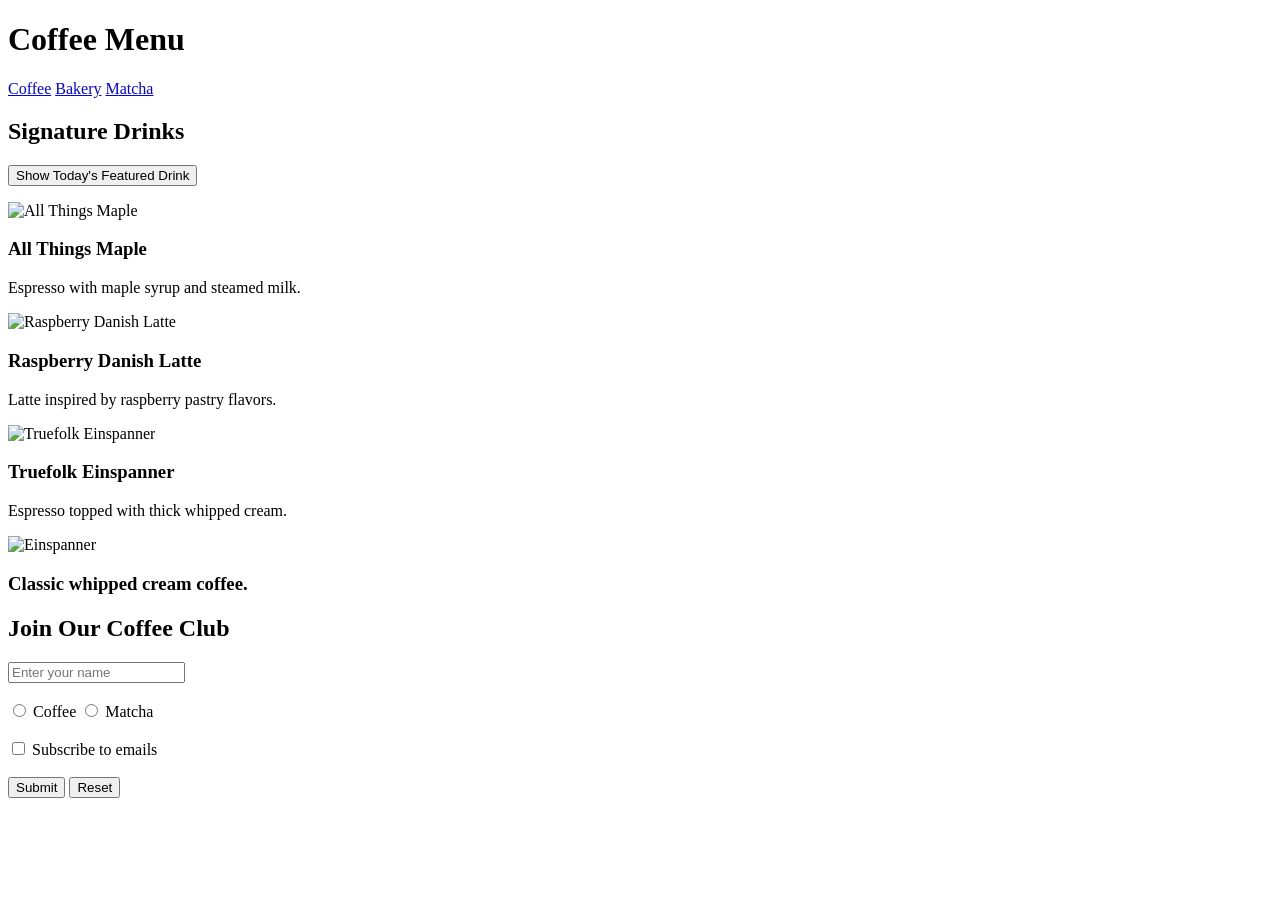
==== index.html @ 1e6955c3 "Restore index.html" ====
<!DOCTYPE html>
<html>
<head>
    <title>Coffee Menu</title>
    <link href="https://fonts.googleapis.com/css2?family=Poppins&display=swap" rel="stylesheet">
    <link rel="stylesheet" href="style.css">
    <script src="script.js" defer></script>
</head>

<body onload="welcomeMessage()">
    <h1>Coffee Menu</h1>
    <nav>
        <a href="index.html">Coffee</a>
        <a href="bakery.html">Bakery</a>
        <a href="matcha.html">Matcha</a>
    </nav>
    <p id="welcome"></p>
    <h2>Signature Drinks</h2>
    <button onclick="pickFeaturedDrink()">Show Today's Featured Drink</button>
    <p id="featuredDrink"></p>
    <div class="drink">
        <img src="allthingsmaple.jpg" width="200" alt="All Things Maple">
        <h3>All Things Maple</h3>
        <p>Espresso with maple syrup and steamed milk.</p>
    </div>
    <div class="drink">
        <img src="raspberrydanishlatte.jpg" width="200" alt="Raspberry Danish Latte">
        <h3>Raspberry Danish Latte</h3>
        <p>Latte inspired by raspberry pastry flavors.</p>
    </div>
    <div class="drink">
        <img src="truefolkeinspanner.jpg" width="200" alt="Truefolk Einspanner">
        <h3>Truefolk Einspanner</h3>
        <p>Espresso topped with thick whipped cream.</p>
    </div>
    <div class="drink">
        <img src="einspanner.jpg" width="200" alt="Einspanner">
        <h3>Classic whipped cream coffee.</h3>
    </div>
    <h2>Join Our Coffee Club</h2>
    <form onsubmit="return submitForm()">
        <input type="text" id="name" placeholder="Enter your name"><br><br>
        <input type="radio" name="drink" value="Coffee"> Coffee
        <input type="radio" name="drink" value="Matcha"> Matcha<br><br>
        <input type="checkbox" id="subscribe"> Subscribe to emails<br><br>
        <button type="submit">Submit</button>
        <button type="reset">Reset</button>
    </form>
    <p id="output"></p>
</body>
</html>
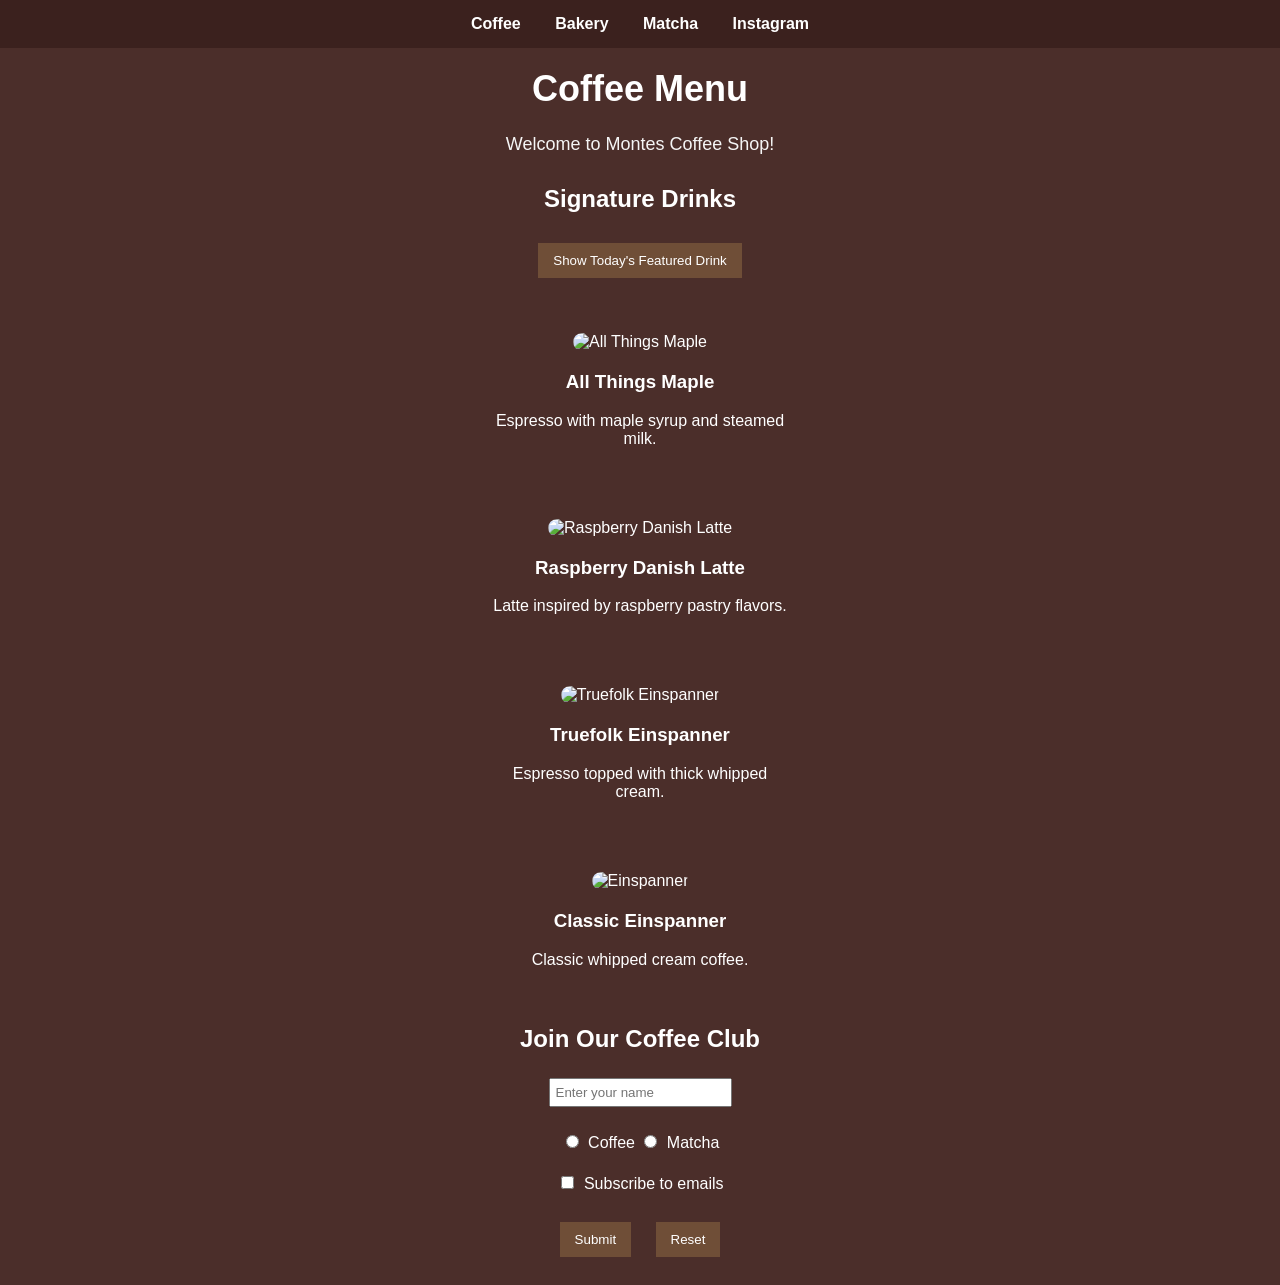
==== commit f9c78f93: "Update all HTML pages - colors, font, layout, Instagram link" ====
--- a/index.html
+++ b/index.html
@@ -2,50 +2,55 @@
 <html>
 <head>
     <title>Coffee Menu</title>
-    <link href="https://fonts.googleapis.com/css2?family=Poppins&display=swap" rel="stylesheet">
+    <link href="https://fonts.googleapis.com/css2?family=Caveat:wght@400;600;700&display=swap" rel="stylesheet">
     <link rel="stylesheet" href="style.css">
     <script src="script.js" defer></script>
 </head>
-
-<body onload="welcomeMessage()">
-    <h1>Coffee Menu</h1>
+<body class="coffee-page" onload="welcomeMessage()">
     <nav>
         <a href="index.html">Coffee</a>
         <a href="bakery.html">Bakery</a>
         <a href="matcha.html">Matcha</a>
+        <a href="https://www.instagram.com/truefolkespresso?igsh=dG94cG10cWdienA5" target="_blank" class="instagram-link">Instagram</a>
     </nav>
-    <p id="welcome"></p>
-    <h2>Signature Drinks</h2>
-    <button onclick="pickFeaturedDrink()">Show Today's Featured Drink</button>
-    <p id="featuredDrink"></p>
-    <div class="drink">
-        <img src="allthingsmaple.jpg" width="200" alt="All Things Maple">
-        <h3>All Things Maple</h3>
-        <p>Espresso with maple syrup and steamed milk.</p>
+    <div class="page-wrapper">
+        <h1>Coffee Menu</h1>
+        <p id="welcome"></p>
+        <h2>Signature Drinks</h2>
+        <button onclick="pickFeaturedDrink()">Show Today's Featured Drink</button>
+        <p id="featuredDrink"></p>
+        <div class="drinks-grid">
+            <div class="drink">
+                <img src="allthingsmaple.jpg" width="200" alt="All Things Maple">
+                <h3>All Things Maple</h3>
+                <p>Espresso with maple syrup and steamed milk.</p>
+            </div>
+            <div class="drink">
+                <img src="raspberrydanishlatte.jpg" width="200" alt="Raspberry Danish Latte">
+                <h3>Raspberry Danish Latte</h3>
+                <p>Latte inspired by raspberry pastry flavors.</p>
+            </div>
+            <div class="drink">
+                <img src="truefolkeinspanner.jpg" width="200" alt="Truefolk Einspanner">
+                <h3>Truefolk Einspanner</h3>
+                <p>Espresso topped with thick whipped cream.</p>
+            </div>
+            <div class="drink">
+                <img src="einspanner.jpg" width="200" alt="Einspanner">
+                <h3>Classic Einspanner</h3>
+                <p>Classic whipped cream coffee.</p>
+            </div>
+        </div>
+        <h2>Join Our Coffee Club</h2>
+        <form onsubmit="return submitForm()">
+            <input type="text" id="name" placeholder="Enter your name"><br><br>
+            <input type="radio" name="drink" value="Coffee"> Coffee
+            <input type="radio" name="drink" value="Matcha"> Matcha<br><br>
+            <input type="checkbox" id="subscribe"> Subscribe to emails<br><br>
+            <button type="submit">Submit</button>
+            <button type="reset">Reset</button>
+        </form>
+        <p id="output"></p>
     </div>
-    <div class="drink">
-        <img src="raspberrydanishlatte.jpg" width="200" alt="Raspberry Danish Latte">
-        <h3>Raspberry Danish Latte</h3>
-        <p>Latte inspired by raspberry pastry flavors.</p>
-    </div>
-    <div class="drink">
-        <img src="truefolkeinspanner.jpg" width="200" alt="Truefolk Einspanner">
-        <h3>Truefolk Einspanner</h3>
-        <p>Espresso topped with thick whipped cream.</p>
-    </div>
-    <div class="drink">
-        <img src="einspanner.jpg" width="200" alt="Einspanner">
-        <h3>Classic whipped cream coffee.</h3>
-    </div>
-    <h2>Join Our Coffee Club</h2>
-    <form onsubmit="return submitForm()">
-        <input type="text" id="name" placeholder="Enter your name"><br><br>
-        <input type="radio" name="drink" value="Coffee"> Coffee
-        <input type="radio" name="drink" value="Matcha"> Matcha<br><br>
-        <input type="checkbox" id="subscribe"> Subscribe to emails<br><br>
-        <button type="submit">Submit</button>
-        <button type="reset">Reset</button>
-    </form>
-    <p id="output"></p>
 </body>
 </html>
--- a/style.css
+++ b/style.css
@@ -0,0 +1,148 @@
+/* =========================
+   GLOBAL STYLES
+========================= */
+
+body {
+    font-family: 'Poppins', sans-serif;
+    background-color: #4b2e2a;  /* coffee brown */
+    color: white;
+    margin: 0;
+    padding: 0;
+    text-align: center;
+}
+
+/* =========================
+   HEADINGS
+========================= */
+
+h1 {
+    margin-top: 20px;
+    font-size: 36px;
+}
+
+h2 {
+    margin-top: 30px;
+}
+
+h3 {
+    margin-top: 10px;
+}
+
+
+/* =========================
+   NAVIGATION BAR
+========================= */
+
+nav {
+    background-color: #3b211e;
+    padding: 15px;
+}
+
+nav a {
+    color: white;
+    margin: 15px;
+    text-decoration: none;
+    font-weight: bold;
+}
+
+nav a:hover {
+    text-decoration: underline;
+}
+
+
+/* =========================
+   DRINK / ITEM CONTAINERS
+========================= */
+
+.drink {
+    margin: 25px auto;
+    padding: 10px;
+    max-width: 300px;
+}
+
+
+/* =========================
+   IMAGES
+========================= */
+
+img {
+    border-radius: 10px;
+    margin: 10px;
+}
+
+
+/* =========================
+   TABLE STYLING
+========================= */
+
+table {
+    margin: 20px auto;
+    border-collapse: collapse;
+    width: 60%;
+    background-color: #5a3a35;
+}
+
+th, td {
+    border: 1px solid white;
+    padding: 10px;
+}
+
+
+/* =========================
+   FORM STYLING
+========================= */
+
+form {
+    margin-top: 20px;
+}
+
+input {
+    margin: 5px;
+    padding: 5px;
+}
+
+
+/* =========================
+   BUTTONS
+========================= */
+
+button {
+    background-color: #6f4e37;
+    color: white;
+    border: none;
+    padding: 10px 15px;
+    margin: 10px;
+    cursor: pointer;
+}
+
+button:hover {
+    background-color: #8b5e3c;
+}
+
+
+/* =========================
+   TEXT OUTPUT AREAS
+========================= */
+
+#welcome,
+#output,
+#featuredDrink,
+#bakeryMessage,
+#matchaHistory {
+    margin-top: 15px;
+    font-size: 18px;
+    color: #f5f5f5;
+}
+
+
+/* =========================
+   LINKS
+========================= */
+
+a {
+    color: #ffd7b5;
+}
+
+a:hover {
+    color: white;
+}
